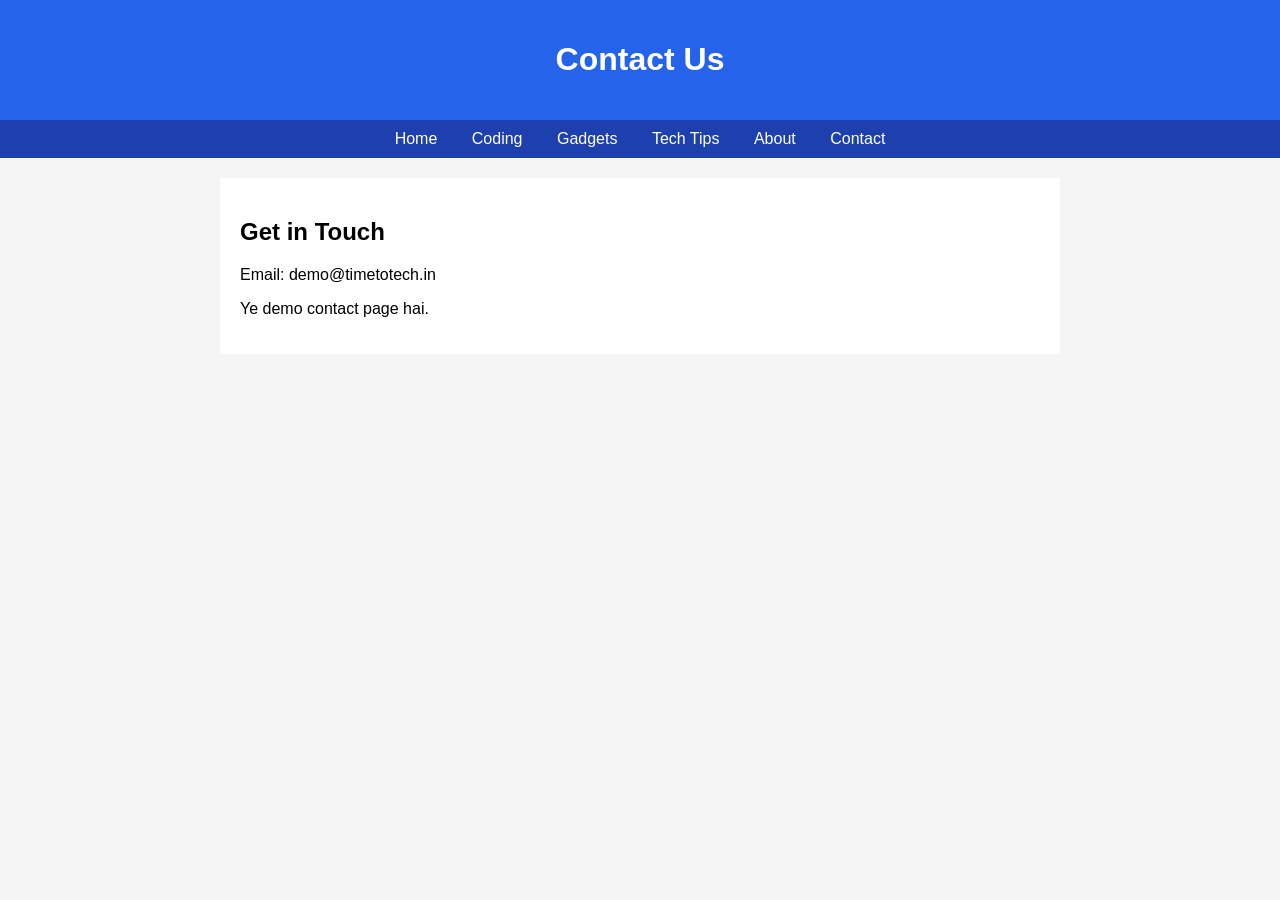
==== contact.html @ 661114f2 "Add contact.html with contact information" ====
<!DOCTYPE html>
<html lang="en">
<head>
    <meta charset="UTF-8">
    <title>Contact - TimeToTech</title>
    <link rel="icon" type="image/png" href="logo.png">
    <style>
        body { font-family: Arial; margin: 0; background: #f5f5f5; }
        .header { background: #2563eb; color: white; padding: 20px; text-align: center; }
        .nav { background: #1e40af; padding: 10px; text-align: center; }
        .nav a { color: white; margin: 0 15px; text-decoration: none; }
        .content { max-width: 800px; margin: 20px auto; background: white; padding: 20px; }
    </style>
</head>
<body>
    <div class="header"><h1>Contact Us</h1></div>
    <div class="nav">
        <a href="index.html">Home</a>
        <a href="coding.html">Coding</a>
        <a href="gadgets.html">Gadgets</a>
        <a href="tips.html">Tech Tips</a>
        <a href="about.html">About</a>
        <a href="contact.html">Contact</a>
    </div>
    <div class="content">
        <h2>Get in Touch</h2>
        <p>Email: demo@timetotech.in</p>
        <p>Ye demo contact page hai.</p>
    </div>
</body>
</html>
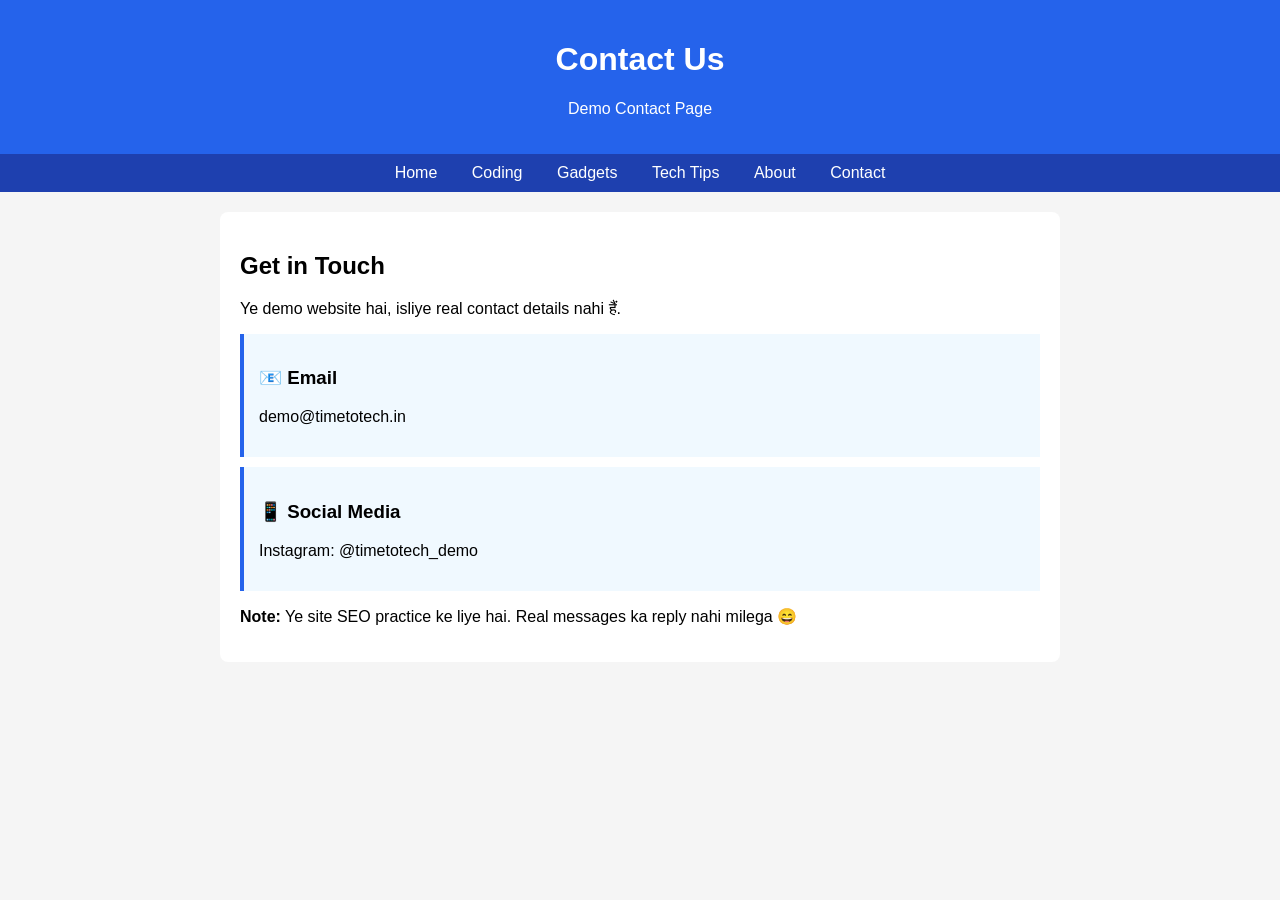
==== commit 8cbb1739: "Update contact.html" ====
--- a/contact.html
+++ b/contact.html
@@ -3,17 +3,24 @@
 <head>
     <meta charset="UTF-8">
     <title>Contact - TimeToTech</title>
+    <meta name="description" content="TimeToTech se contact karein. Ye demo website hai SEO seekhne ke liye">
+    <meta name="viewport" content="width=device-width, initial-scale=1.0">
     <link rel="icon" type="image/png" href="logo.png">
     <style>
         body { font-family: Arial; margin: 0; background: #f5f5f5; }
         .header { background: #2563eb; color: white; padding: 20px; text-align: center; }
         .nav { background: #1e40af; padding: 10px; text-align: center; }
         .nav a { color: white; margin: 0 15px; text-decoration: none; }
-        .content { max-width: 800px; margin: 20px auto; background: white; padding: 20px; }
+        .content { max-width: 800px; margin: 20px auto; background: white; padding: 20px; border-radius: 8px; }
+        .contact-box { background: #f0f9ff; padding: 15px; border-left: 4px solid #2563eb; margin: 10px 0; }
     </style>
 </head>
 <body>
-    <div class="header"><h1>Contact Us</h1></div>
+    <div class="header">
+        <h1>Contact Us</h1>
+        <p>Demo Contact Page</p>
+    </div>
+    
     <div class="nav">
         <a href="index.html">Home</a>
         <a href="coding.html">Coding</a>
@@ -22,10 +29,22 @@
         <a href="about.html">About</a>
         <a href="contact.html">Contact</a>
     </div>
+
     <div class="content">
         <h2>Get in Touch</h2>
-        <p>Email: demo@timetotech.in</p>
-        <p>Ye demo contact page hai.</p>
+        <p>Ye demo website hai, isliye real contact details nahi हैं.</p>
+        
+        <div class="contact-box">
+            <h3>📧 Email</h3>
+            <p>demo@timetotech.in</p>
+        </div>
+
+        <div class="contact-box">
+            <h3>📱 Social Media</h3>
+            <p>Instagram: @timetotech_demo</p>
+        </div>
+
+        <p><strong>Note:</strong> Ye site SEO practice ke liye hai. Real messages ka reply nahi milega 😄</p>
     </div>
 </body>
 </html>
